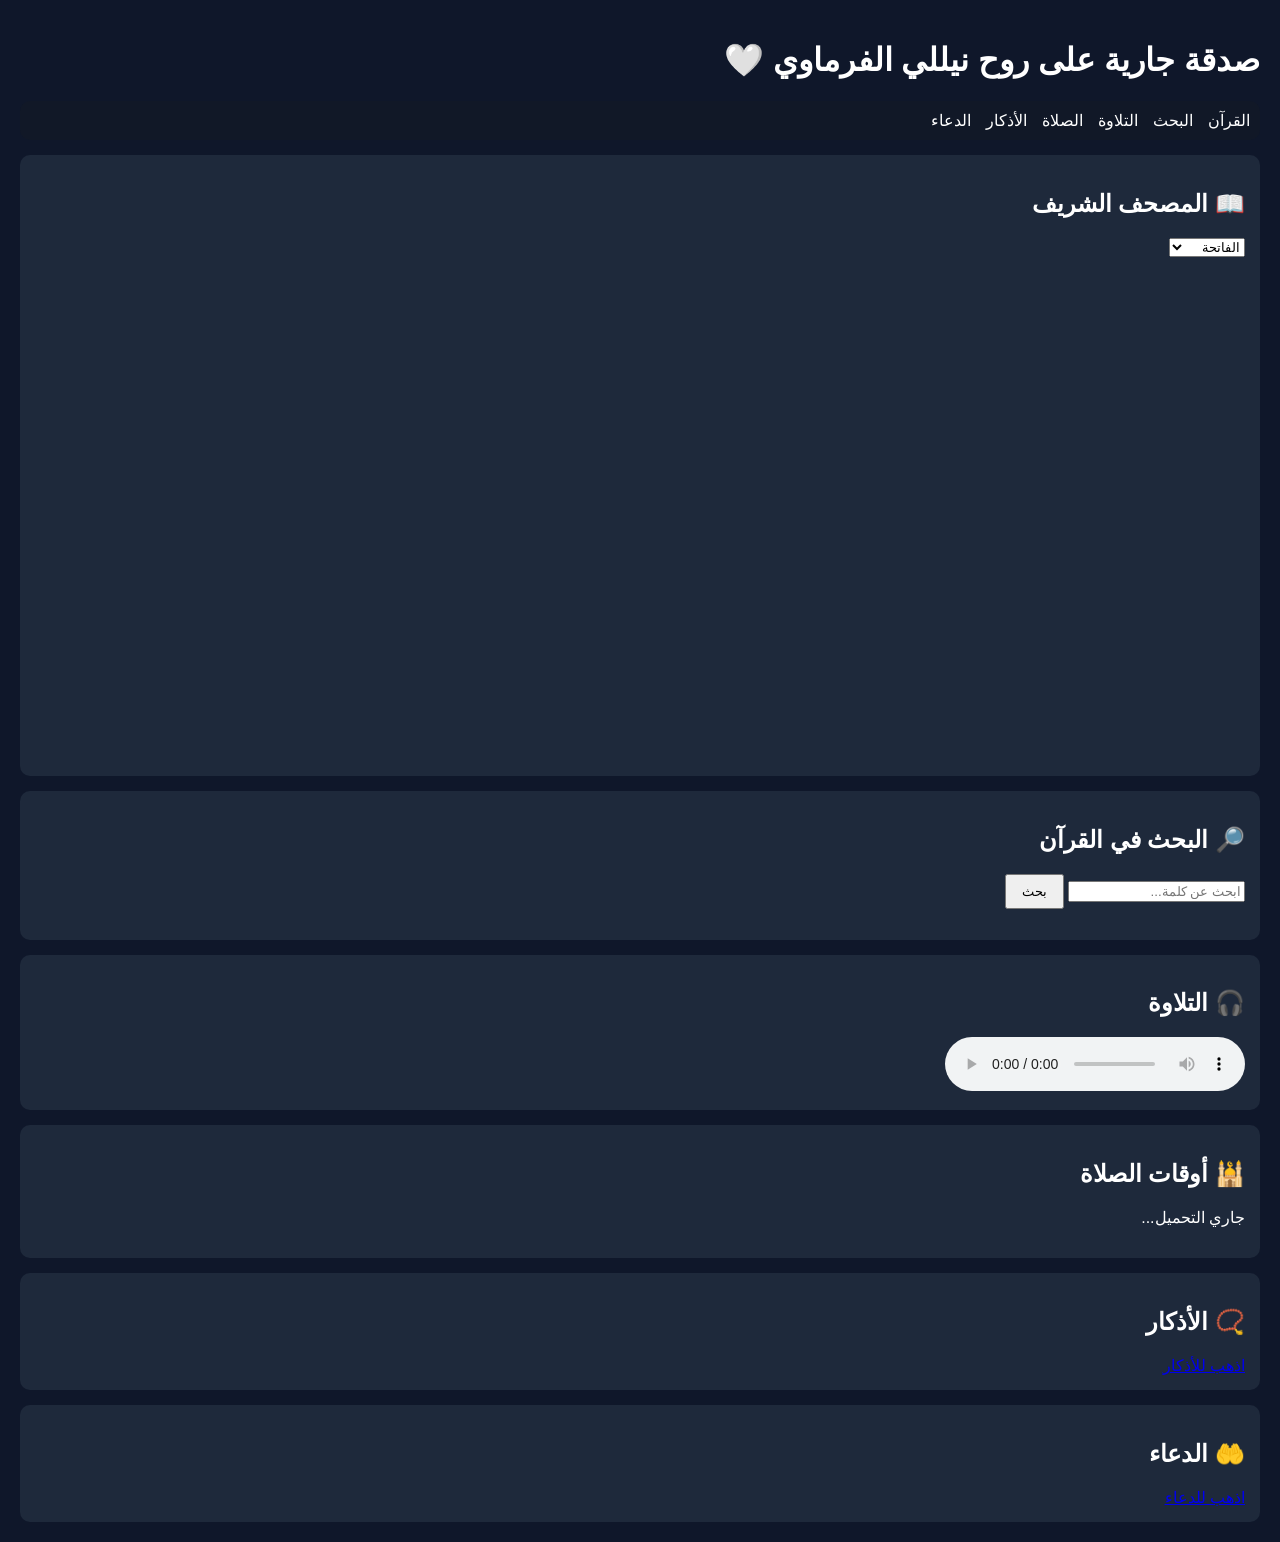
==== index.html @ 66f4d629 "Add files via upload" ====
<!DOCTYPE html>
<html lang="ar" dir="rtl">
<head>
  <meta charset="UTF-8">
  <title>مصحف وصدقة جارية</title>
  <link rel="stylesheet" href="style.css">
</head>

<body>

<header>
  <h1>صدقة جارية على روح نيللي الفرماوي 🤍</h1>

  <!-- MENU -->
  <nav class="menu">
    <a href="#quran">القرآن</a>
    <a href="#search">البحث</a>
    <a href="#audio">التلاوة</a>
    <a href="#prayer">الصلاة</a>
    <a href="#azkar">الأذكار</a>
    <a href="#dua">الدعاء</a>
  </nav>
</header>

<!-- QURAN SECTION -->
<section id="quran">
  <h2>📖 المصحف الشريف</h2>

  <select id="surahSelect" onchange="loadSurah()">
    <option value="1">الفاتحة</option>
    <option value="2">البقرة</option>
    <option value="3">آل عمران</option>
    <option value="18">الكهف</option>
    <option value="36">يس</option>
  </select>

  <iframe 
    id="quranFrame"
    src="https://quran.com/1"
    width="100%"
    height="500"
    style="border:none;border-radius:10px;">
  </iframe>
</section>

<!-- SEARCH -->
<section id="search">
  <h2>🔎 البحث في القرآن</h2>

  <input type="text" id="searchBox" placeholder="ابحث عن كلمة...">
  <button onclick="searchQuran()">بحث</button>

  <p id="searchResult"></p>
</section>

<!-- AUDIO -->
<section id="audio">
  <h2>🎧 التلاوة</h2>

  <audio controls>
    <source src="https://download.quranicaudio.com/quran/mishaari_raashid_al_3afaasee/001.mp3" type="audio/mp3">
  </audio>
</section>

<!-- PRAYER -->
<section id="prayer">
  <h2>🕌 أوقات الصلاة</h2>
  <p id="prayerTimes">جاري التحميل...</p>
</section>

<!-- AZKAR LINK -->
<section id="azkar">
  <h2>📿 الأذكار</h2>
  <a href="azkar.html">اذهب للأذكار</a>
</section>

<!-- DUA -->
<section id="dua">
  <h2>🤲 الدعاء</h2>
  <a href="dua.html">اذهب للدعاء</a>
</section>

<script src="script.js"></script>

</body>
</html>
---- style.css ----
body {
  font-family: Arial;
  background: #0f172a;
  color: white;
  margin: 0;
  padding: 20px;
}

.menu {
  display: flex;
  gap: 15px;
  background: #111827;
  padding: 10px;
  border-radius: 10px;
}

.menu a {
  color: white;
  text-decoration: none;
}

section {
  background: #1e293b;
  padding: 15px;
  margin-top: 15px;
  border-radius: 10px;
}

button {
  padding: 8px 15px;
  cursor: pointer;
}
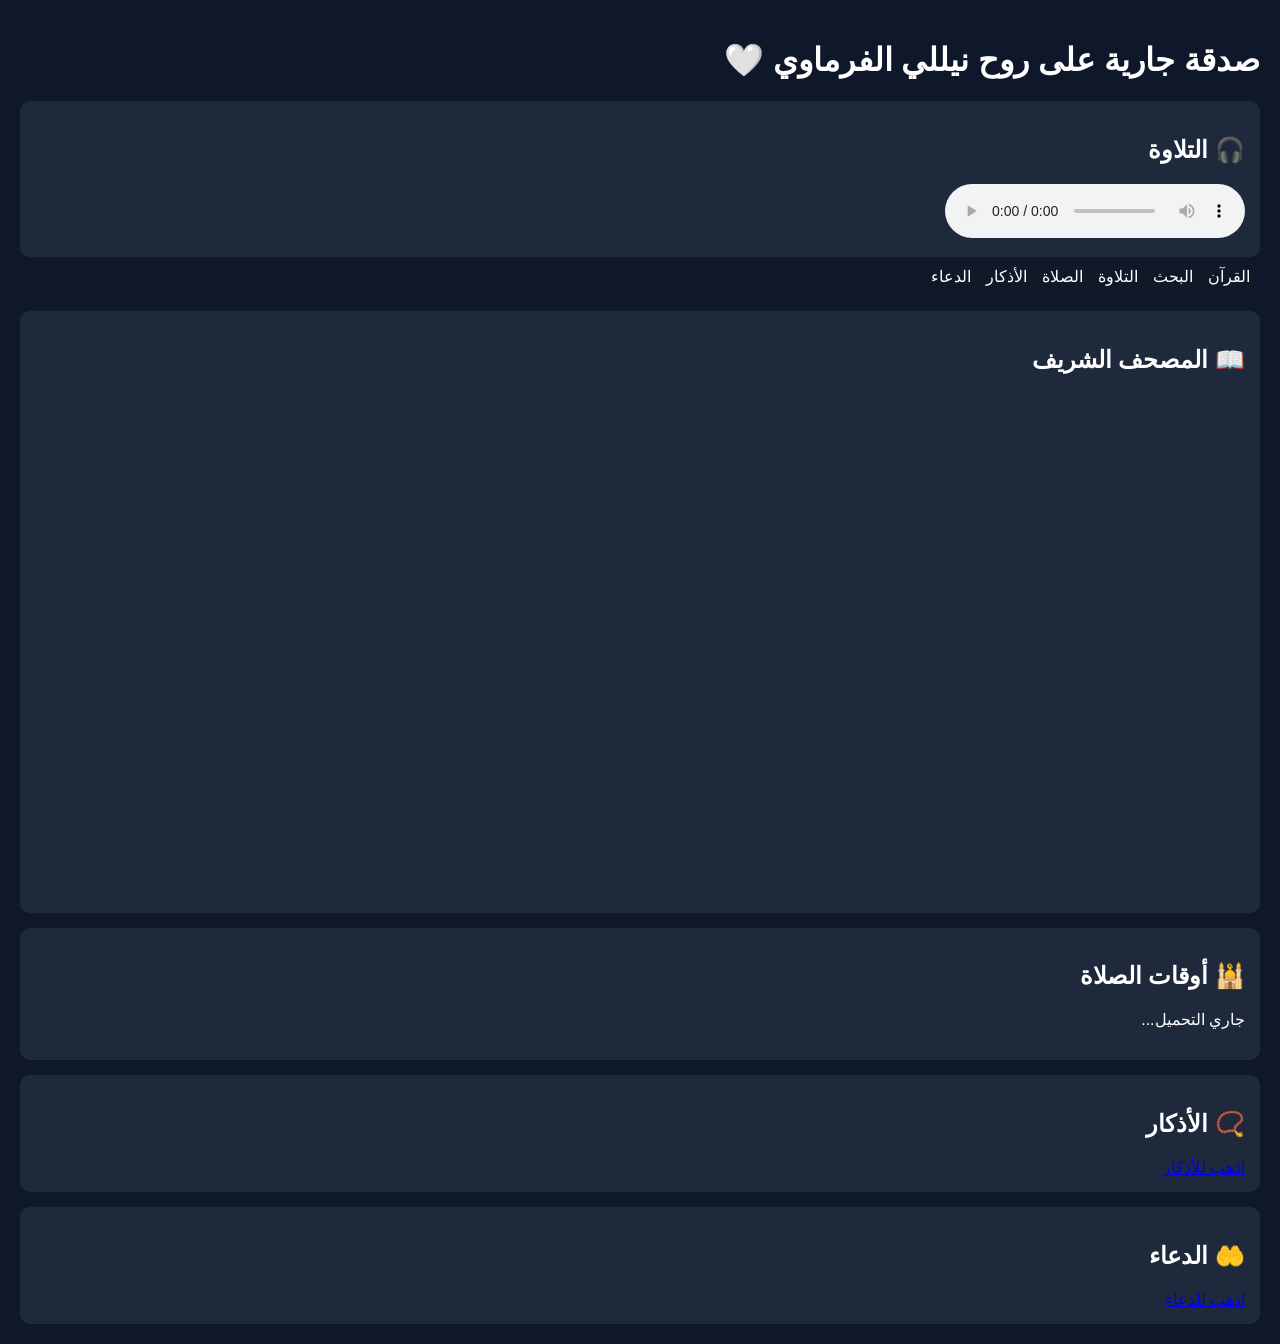
==== commit ea082cf0: "Update index.html" ====
--- a/index.html
+++ b/index.html
@@ -10,6 +10,16 @@
 
 <header>
   <h1>صدقة جارية على روح نيللي الفرماوي 🤍</h1>
+
+  <!-- AUDIO -->
+<section id="audio">
+  <h2>🎧 التلاوة</h2>
+
+  <audio controls>
+    <source src="https://download.quranicaudio.com/quran/mishaari_raashid_al_3afaasee/001.mp3" type="audio/mp3">
+  </audio>
+</section>
+
 
   <!-- MENU -->
   <nav class="menu">
@@ -26,13 +36,6 @@
 <section id="quran">
   <h2>📖 المصحف الشريف</h2>
 
-  <select id="surahSelect" onchange="loadSurah()">
-    <option value="1">الفاتحة</option>
-    <option value="2">البقرة</option>
-    <option value="3">آل عمران</option>
-    <option value="18">الكهف</option>
-    <option value="36">يس</option>
-  </select>
 
   <iframe 
     id="quranFrame"
@@ -43,24 +46,9 @@
   </iframe>
 </section>
 
-<!-- SEARCH -->
-<section id="search">
-  <h2>🔎 البحث في القرآن</h2>
 
-  <input type="text" id="searchBox" placeholder="ابحث عن كلمة...">
-  <button onclick="searchQuran()">بحث</button>
 
-  <p id="searchResult"></p>
-</section>
 
-<!-- AUDIO -->
-<section id="audio">
-  <h2>🎧 التلاوة</h2>
-
-  <audio controls>
-    <source src="https://download.quranicaudio.com/quran/mishaari_raashid_al_3afaasee/001.mp3" type="audio/mp3">
-  </audio>
-</section>
 
 <!-- PRAYER -->
 <section id="prayer">
@@ -83,4 +71,4 @@
 <script src="script.js"></script>
 
 </body>
-</html>+</html>
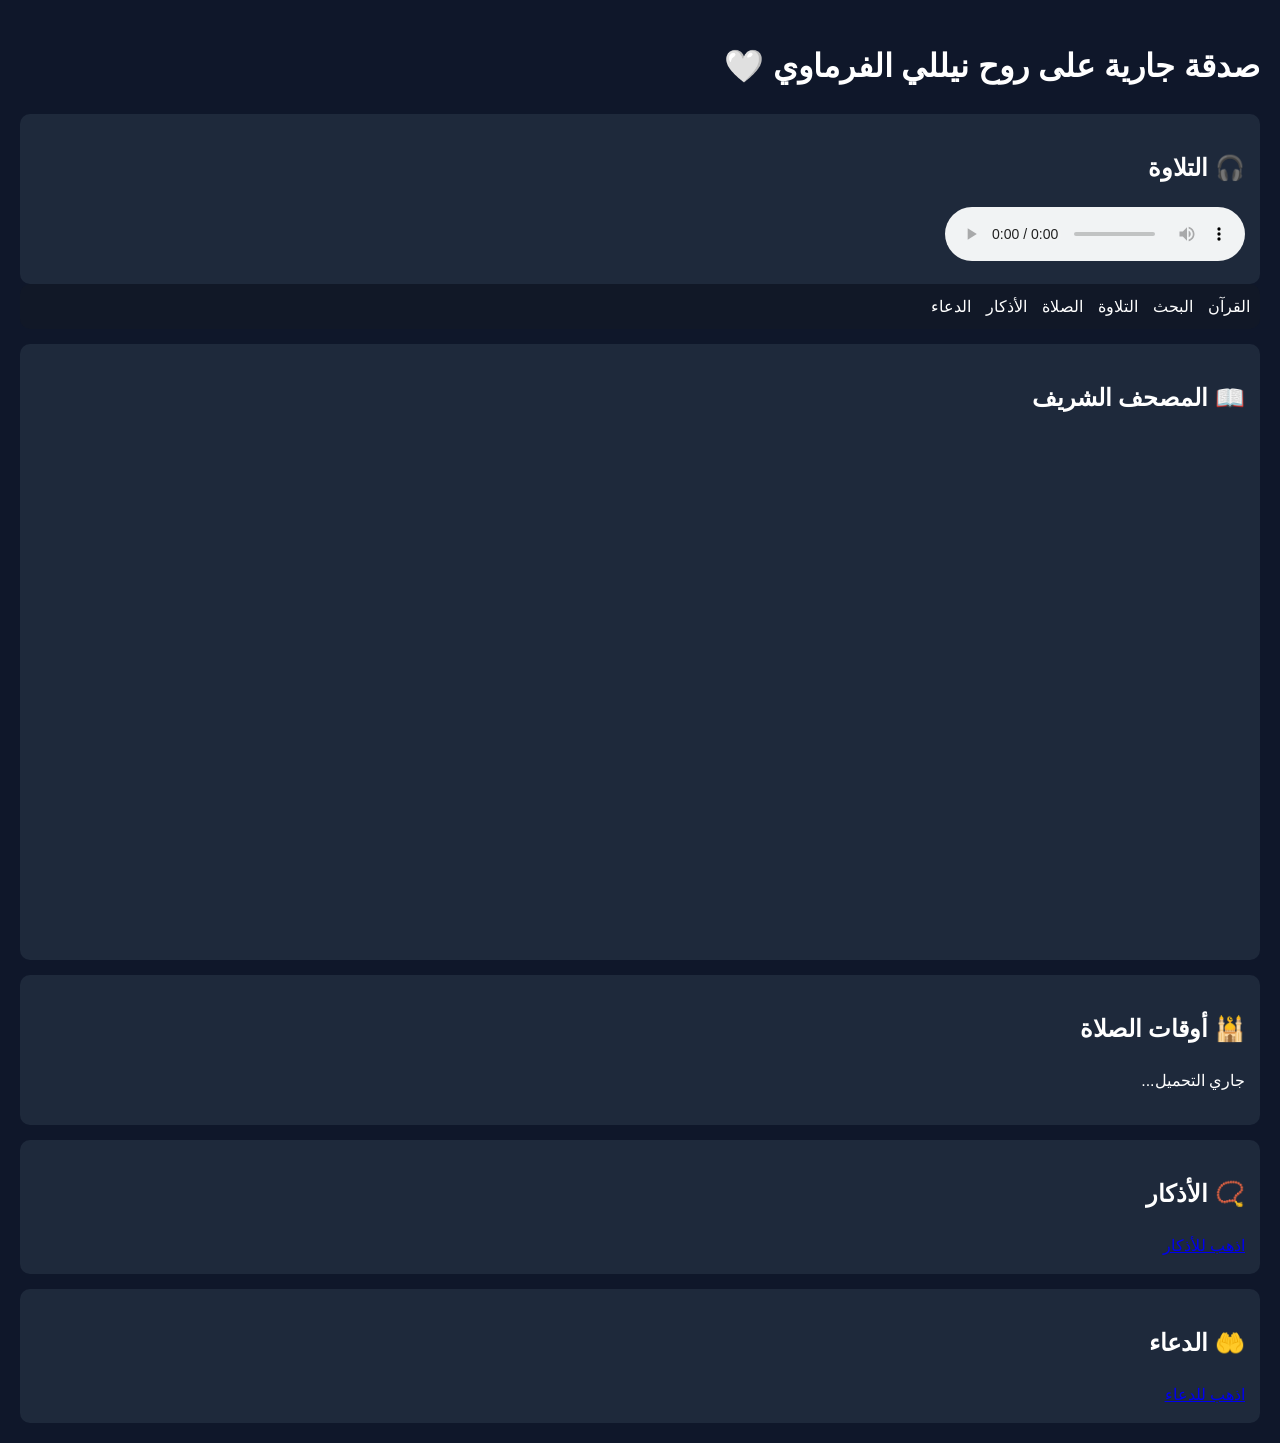
==== commit 01a43fff: "Add viewport meta tag to index.html Added viewport meta tag for responsive design." ====
--- a/index.html
+++ b/index.html
@@ -4,6 +4,7 @@
   <meta charset="UTF-8">
   <title>مصحف وصدقة جارية</title>
   <link rel="stylesheet" href="style.css">
+  <meta name="viewport" content="width=device-width, initial-scale=1.0">
 </head>
 
 <body>
--- a/style.css
+++ b/style.css
@@ -29,4 +29,59 @@
 button {
   padding: 8px 15px;
   cursor: pointer;
-}+} 
+/* --- إعدادات عامة لتحسين العرض --- */
+* {
+  box-sizing: border-box; /* لضمان عدم خروج العناصر عن حدود الشاشة */
+}
+
+body {
+  line-height: 1.6;
+  max-width: 100%;
+  overflow-x: hidden; /* لمنع التمرير الأفقي المزعج في الموبايل */
+}
+
+/* --- تحويل المنيو لشكل عمودي في الموبايل --- */
+@media screen and (max-width: 600px) {
+  .menu {
+    flex-direction: column; /* ترتيب الروابط تحت بعض */
+    align-items: center;
+    gap: 10px;
+    padding: 15px;
+  }
+
+  .menu a {
+    background: #334155; /* إضافة خلفية بسيطة للأزرار */
+    width: 100%;
+    text-align: center;
+    padding: 10px;
+    border-radius: 8px;
+    font-size: 14px;
+  }
+
+  h1 {
+    font-size: 1.5rem; /* تصغير العناوين لتناسب الشاشة */
+    text-align: center;
+  }
+
+  section {
+    padding: 10px;
+    margin-top: 10px;
+  }
+
+  /* جعل الفيديو والمصحف يملأ الشاشة بالعرض */
+  iframe {
+    height: 300px; /* تقليل الارتفاع في الموبايل لسهولة التصفح */
+  }
+
+  /* تحسين شكل الأذكار والدعاء */
+  p, .dua {
+    font-size: 1.1rem;
+    padding: 15px;
+    background: #334155;
+    border-radius: 10px;
+    margin-bottom: 10px;
+    cursor: pointer;
+    text-align: center;
+  }
+}
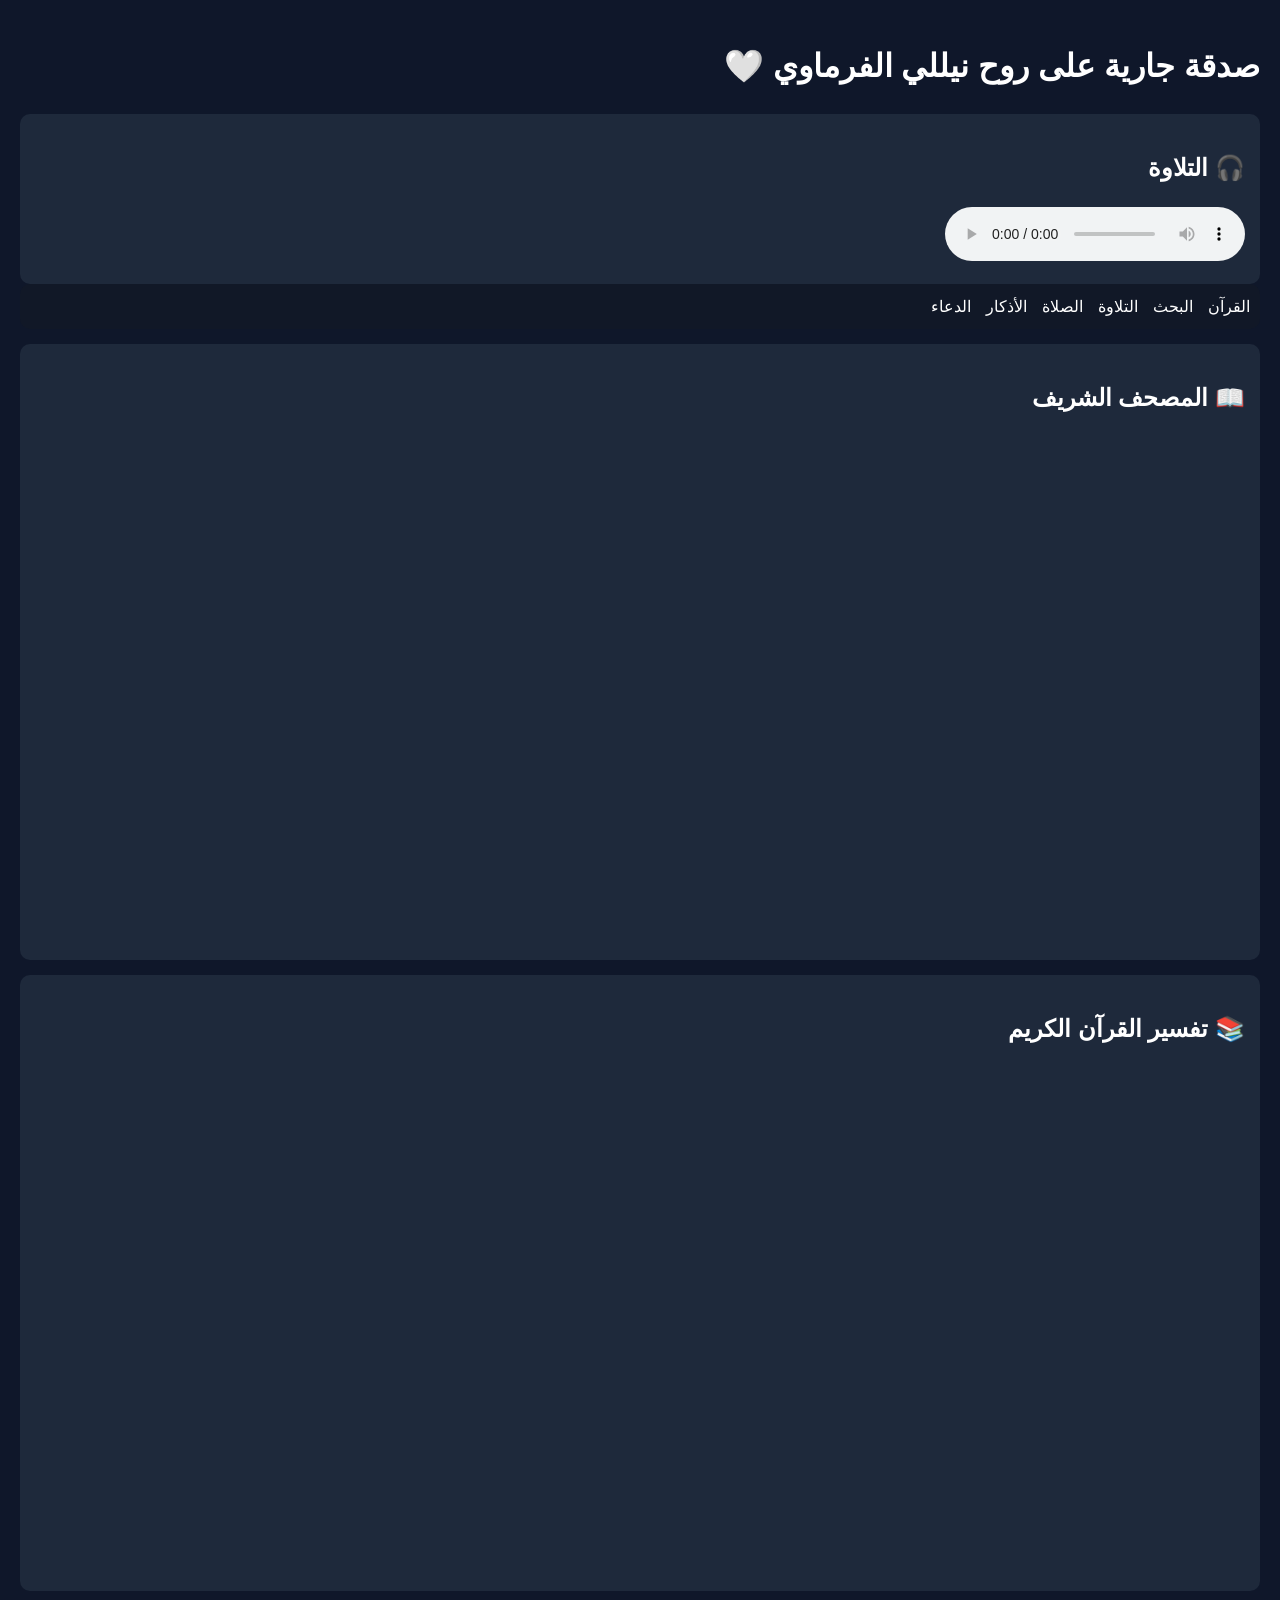
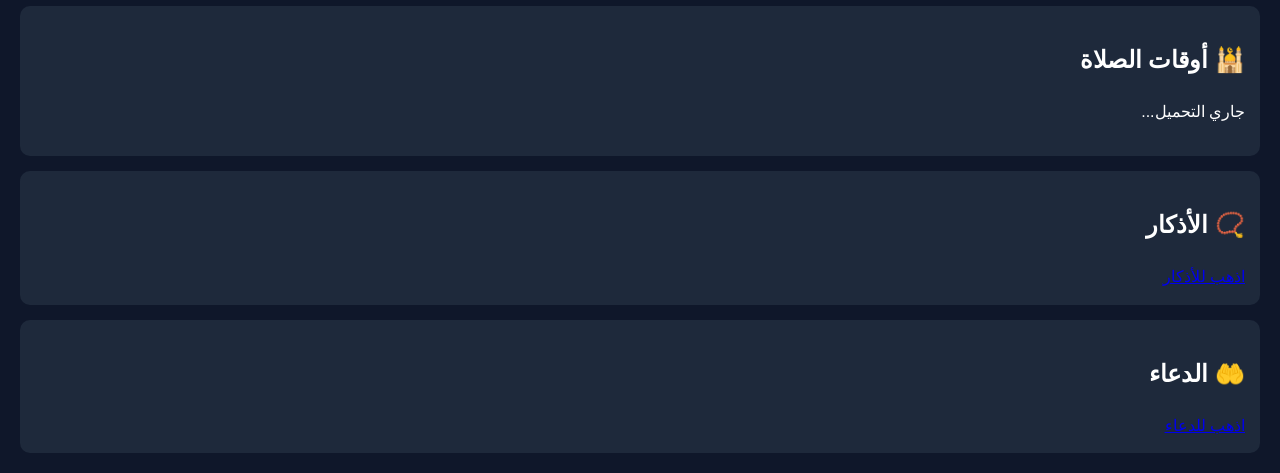
==== commit a905d8ba: "Add tafsir section to index.html Added tafsir section with iframe for Quran interpretation." ====
--- a/index.html
+++ b/index.html
@@ -47,7 +47,19 @@
   </iframe>
 </section>
 
+<!-- TAFSIR SECTION -->
+<section id="tafsir">
+  <h2>📚 تفسير القرآن الكريم</h2>
 
+
+  <iframe 
+    id="tafsirFrame"
+    src="https://quran.com/1/tafsirs/ar-tafsir-al-tabari"
+    width="100%" 
+    height="500"
+    style="border:none;border-radius:10px;">
+  </iframe>
+</section>
 
 
 
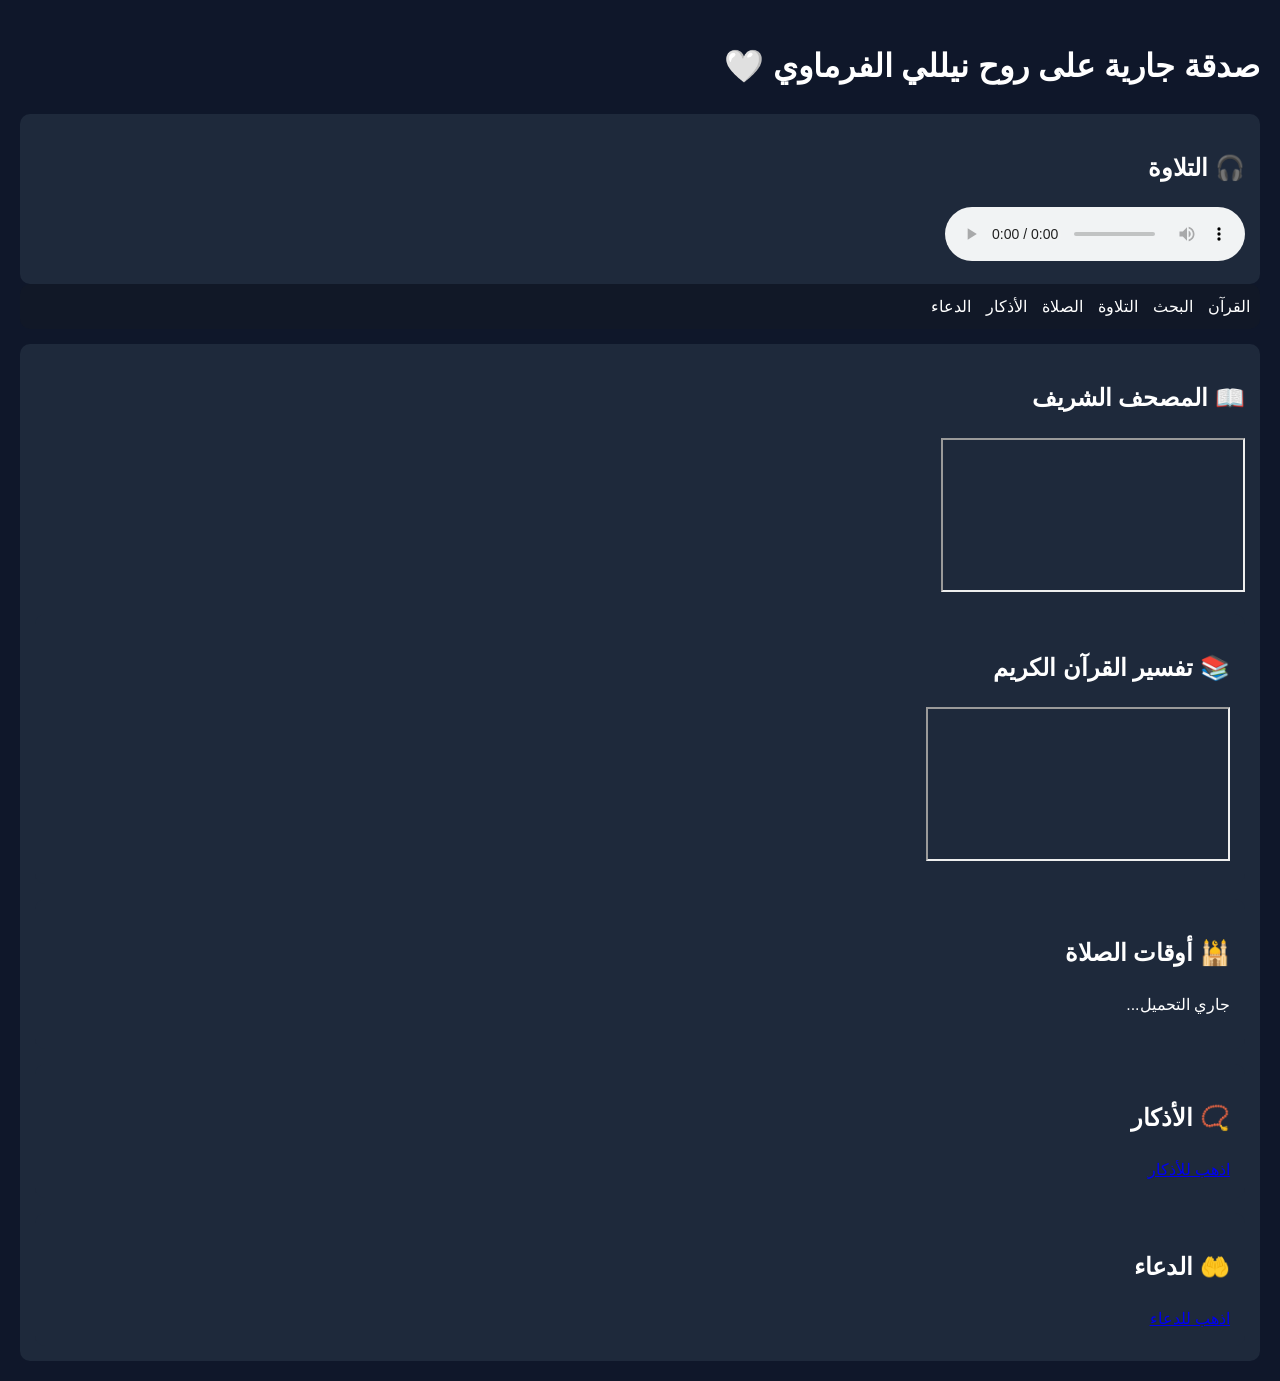
==== commit 51032bed: "Refactor iframe structure in index.html Added iframe containers for Quran and Tafsir sections." ====
--- a/index.html
+++ b/index.html
@@ -37,28 +37,25 @@
 <section id="quran">
   <h2>📖 المصحف الشريف</h2>
 
-
+<div class="iframe-container">
   <iframe 
     id="quranFrame"
     src="https://quran.com/1"
-    width="100%"
-    height="500"
-    style="border:none;border-radius:10px;">
-  </iframe>
-</section>
+  ></iframe>
+</div>
+
 
 <!-- TAFSIR SECTION -->
 <section id="tafsir">
   <h2>📚 تفسير القرآن الكريم</h2>
 
 
+ <div class="iframe-container">
   <iframe 
     id="tafsirFrame"
-    src="https://quran.com/1/tafsirs/ar-tafsir-al-tabari"
-    width="100%" 
-    height="500"
-    style="border:none;border-radius:10px;">
-  </iframe>
+    src="https://altafsir.com/ViewTranslations.asp?Display=yes&SoraNo=1&Ayah=1"
+  ></iframe>
+</div>
 </section>
 
 
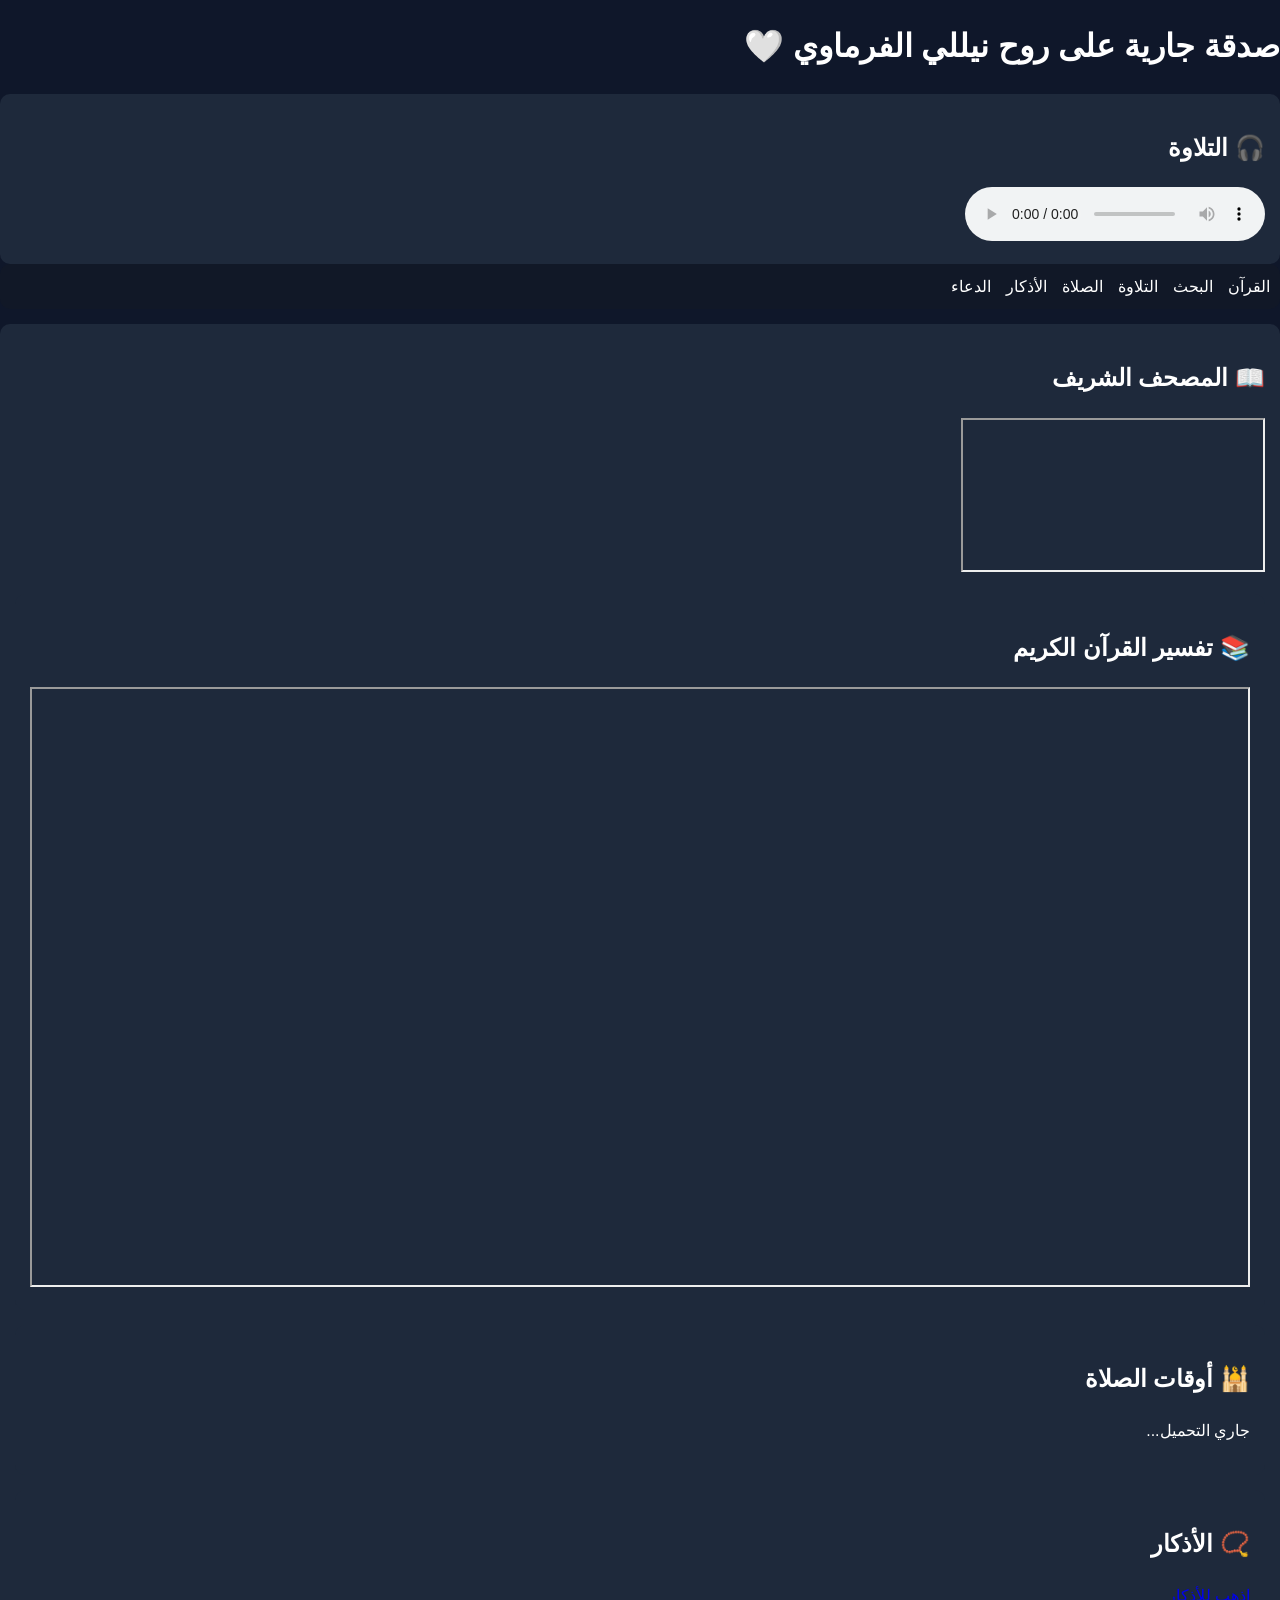
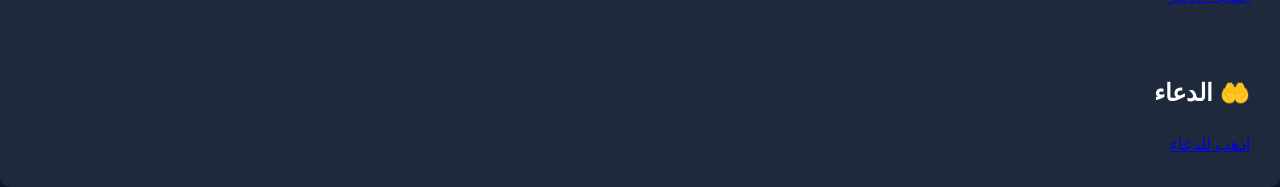
==== commit 7d7f1bae: "Modify tafsir section iframe attributes Updated tafsir iframe source and added width and height attr" ====
--- a/index.html
+++ b/index.html
@@ -52,9 +52,10 @@
 
  <div class="iframe-container">
   <iframe 
-    id="tafsirFrame"
-    src="https://altafsir.com/ViewTranslations.asp?Display=yes&SoraNo=1&Ayah=1"
-  ></iframe>
+  src="https://tanzil.net/#1:1"
+  width="100%" 
+  height="600">
+</iframe>
 </div>
 </section>
 
--- a/style.css
+++ b/style.css
@@ -3,9 +3,8 @@
   background: #0f172a;
   color: white;
   margin: 0;
-  padding: 20px;
+  padding: 0;
 }
-
 .menu {
   display: flex;
   gap: 15px;
@@ -83,5 +82,29 @@
     margin-bottom: 10px;
     cursor: pointer;
     text-align: center;
+  }  
+  /* iframe responsive */
+.iframe-container {
+  width: 100%;
+  height: 80vh;
+  overflow: hidden;
+  border-radius: 10px;
+}
+  .iframe-container iframe {
+  transform: scale(1.2);
+  transform-origin: top center;
+}
+
+.iframe-container iframe {
+  width: 100%;
+  height: 100%;
+  border: none;
+}
+
+/* موبايل */
+@media (max-width: 768px) {
+  .iframe-container {
+    height: 90vh;
   }
 }
+}
